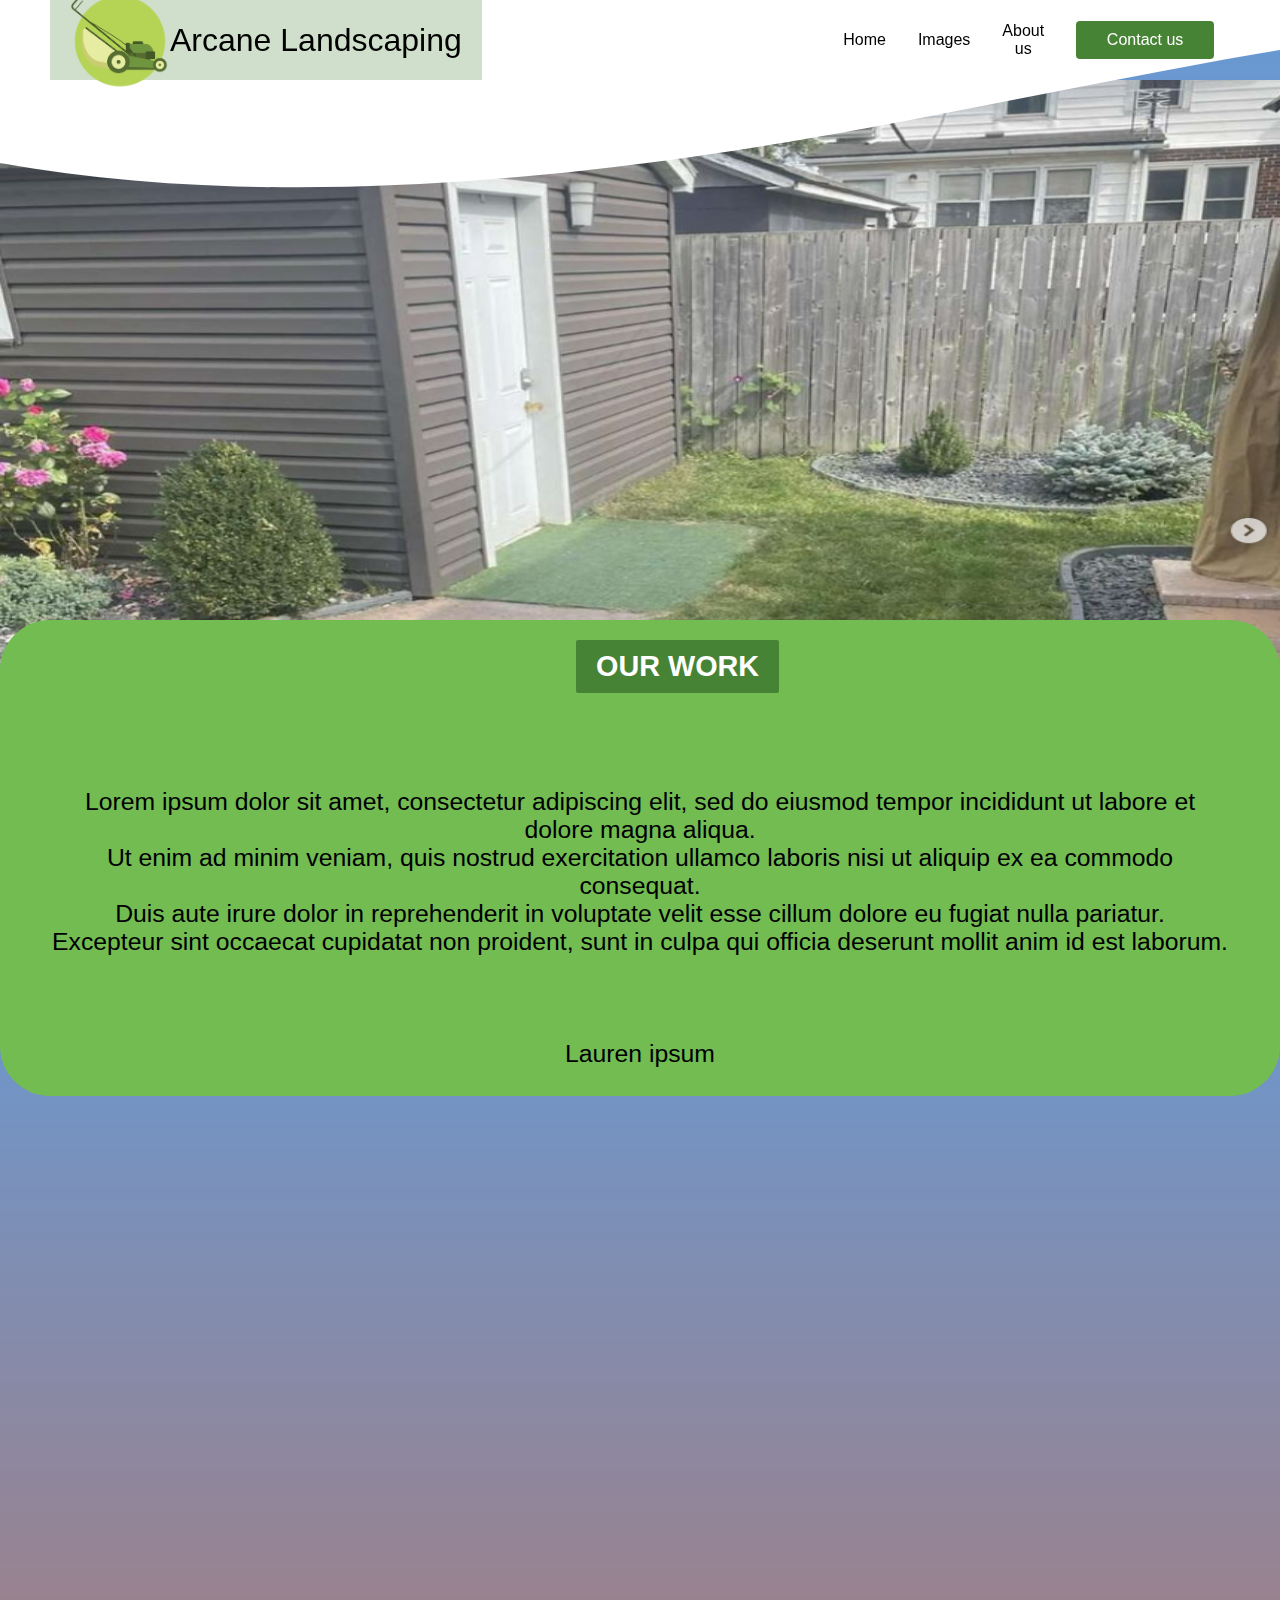
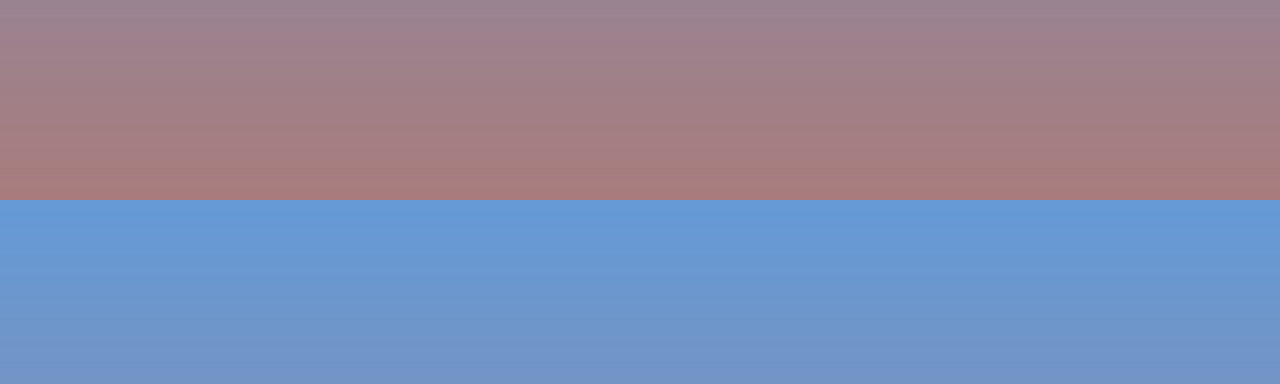
==== index.html @ 69f00dd1 "1.3" ====
<!DOCTYPE html>
<html lang="en">
<head>
    <meta charset="UTF-8">
    <meta name="viewport" content="width=device-width, initial-scale=1.0">
    <title>Arcane Landscaping</title>
    <link rel="icon" href="icon.png">
    <link rel="stylesheet" href="styles.css">
</head>
<body>
    <div class="custom-shape-divider-top-1712454902">
        <svg data-name="Layer 1" xmlns="http://www.w3.org/2000/svg" viewBox="0 0 1200 120" preserveAspectRatio="none">
            <path d="M321.39,56.44c58-10.79,114.16-30.13,172-41.86,82.39-16.72,168.19-17.73,250.45-.39C823.78,31,906.67,72,985.66,92.83c70.05,18.48,146.53,26.09,214.34,3V0H0V27.35A600.21,600.21,0,0,0,321.39,56.44Z" class="shape-fill"></path>
        </svg>
    </div>
    <nav class="navbar"> </nav>

        <div class="navbar__container">
            <a href="/" id="navbar__logo"><img src="icon.png" alt="" width="100px" height="100px"><p>
                Arcane Landscaping
            </p></a>
            <div class="navbar__toggle" id="mobile-menu">
                <span class="bar"></span>
                <span class="bar"></span>
                <span class="bar"></span>
            </div>
            <ul class="navbar__menu">
                <li class="navbar__item">
                    <a href="/" class="navbar__links">
                        Home
                    </a>
                </li>
                <li class="navbar__item">
                    <a href="images.html" class="navbar__links">
                        Images
                    </a>
                </li>
                <li class="navbar__item">
                    <a href="about-us.html" class="navbar__links">
                        About us
                    </a>
                </li>
                <li class="navbar__btn">
                    <a href="/" class="button">
                        Contact us
                    </a>
                </li>
            </ul>
        </div>
    

</body>
 
    <footer>
        <nav class="foot">

        </nav>
        <div class="background">
            
            </svg>
          </div>

        <section>
            
              <p class="legal">© 2024 All rights reserved</p>
        </section>
        
    </footer>
   
    
        
        

        <div class="finish_title">
            <h2>
                <center>
                    <p>
                        OUR WORK
                    </p>
                </center>
            </h2>
        </div>
        <div class="finish">
            <center>
                <p>
                    <br>
                    <br>
                    <br>
                    <br>
                    <br>
                    <br>
                    Lorem ipsum dolor sit amet, consectetur adipiscing elit, sed do eiusmod tempor incididunt ut labore et dolore magna aliqua. <br>
                     Ut enim ad minim veniam, quis nostrud exercitation ullamco laboris nisi ut aliquip ex ea commodo consequat. <br>
                     Duis aute irure dolor in reprehenderit in voluptate velit esse cillum dolore eu fugiat nulla pariatur. <br>
                     Excepteur sint occaecat cupidatat non proident, sunt in culpa qui officia deserunt mollit anim id est laborum. <br>
                    <br>
                    <br>
                    <br>
                    <p id="demo">Lauren ipsum</p>
                    <br>
                </p>
                
            </center>
        </div>
            <img src="backyard.png" alt="/" width=100% height=100% >
            <style>
                /* Additional CSS styles can be added here */
                .divScroll {
                    overflow:hidden;
                    height: 1000px;
                }
                .center-text {
                    text-align: center;
                }
                .center-content {
                    display: flex;
                    justify-content: center;
                    align-items: center;
                    height: 100vh; /* This centers vertically */
                }
            </style>
            <div class="divScroll">
            </div>
</html>
---- styles.css ----
*{
    box-sizing: border-box;
    margin: 0;
    padding: 0;
    font-family: 'Kumbh Sans', sans-serif;
    box-sizing: border-box;
}


.navbar {
    background: #96a377;
    height: 80px;
    display: flex;
    justify-content: center;
    align-items: center;
    font-size: 1.2rem;
    position: absolute;
    top: 0;
    z-index: 999;
}

.foot {
    background: #131313;
    height: 80px;
    display: flex;
    justify-content: center;
    align-items: center;
    font-size: 1.2rem;
    position: sticky;
    top: 0;
    z-index: 999;
}
.navbar__container {
    display: flex;
    justify-content: space-between;
    height: 80px;
    z-index: 1;
    width: 100%;
    max-width: 1300px;
    margin: 0 auto;
    padding: 0 50px;
    z-index: 1001;
} 

#navbar__logo {
    z-index: 1000;
    background:#47833542;
    text-decoration: none;
    font-family:'Lucida Sans', 'Lucida Sans Regular', 'Lucida Grande', 'Lucida Sans Unicode', Geneva, Verdana, sans-serif;
    color:#000;
    font-style: normal;
    padding: 10px 20px;
    display: flex;
    align-items: center;
    align-content: center;
    border: none;
    height:100%;
    top: 150px;
    font-size: 2rem;
    z-index: 1001;
}



.fa-gem {
    margin-right: 0.5rem;
}

.navbar__menu {
    display: flex;
    align-items: center;
    list-style: none;
    text-align: center;
}

.navbar__item {
    height: 80px;
    right:20px;
    z-index: 1001;
    color: #000;
}

.navbar__links {
  color: #000;
    display:flex;
    align-items:center;
    justify-content: center;
    text-decoration: none;
    padding: 0 1rem;
    height: 100%;
    z-index: 1001;
}

.navbar__btn {
    display:flex;
    justify-content: center;
    align-items: center;
    padding: 0 1rem;
    width: 100%;
    z-index: 1001;
}

.button {
    display: flex;
    justify-content: center;
    align-items: center;
    text-decoration: none;
    padding: 10px 20px;
    height:100%;
    width:100%;
    border:none;
    outline:none;
    border-radius: 4px;
    background:#478335;
    color: #fff;
    z-index: 1001;
}

.button:hover {
    background: #92f508;
    transition: all 0.3s ease;
}

.navbar__links:hover {
    color: #15f153;
    transition: all 0.3s ease;
}

body {
    margin: 0;
    background: linear-gradient(#4686cfd5, #a87c7c);
    font-family: "Euclid Circular A", "Poppins";
    color: #d6dfed;
    top: 100;
  }
  
  
  html,
  body {
    height: 100%;
  }
  
  .background {
    position: absolute;
    z-index: -1;
    top: 0;
    left: 0;
    right: 0;
    bottom: 0;
  }
  
  ul {
    display: flex;
    list-style: none;
    padding: 0;
    margin: 0;
  }
  
  .socials {
    gap: 20px;
  }
  
  .socials a {
    font-size: 24px;
  }
  
  .links {
    gap: 10px;
  }
  
  .legal {
    font-size: 12px;
    margin: 0;
  }
  
  
  footer {
    position: fixed;
    left: 0;
    bottom: 0;
    display: flex;
    width: 100%;
    height: 370px;
  }
  
  section {
    display: flex;
    flex-direction: column;
    justify-content: flex-end;
    gap: 30px;
    padding-bottom: 80px;
    padding-left: 60px;
    width: 100%;
  }
  
  @media (width > 420px) {
    section {
      align-items: center;
      padding-left: 0;
      gap: 20px;
    }
  
    .links {
      gap: 20px;
    }
  }


  .finish_title{
    position:absolute;
    align-items: center;
    display: flex;
    padding: 10px 20px;
    font-size: 1.2rem;
    top: 640px;
    left: 45%;
    text-decoration: none;
    cursor: none;
    border:none;
    outline:none;
    border-radius: 2px;
    background:#478335;
    color: #fff;
    z-index: 2;
  }

  .finish{
    position:absolute;
    font-family:'Times New Roman', Times, serif;
    font-size: 2.75vmin;
    width:100%;
    left: -20px;
    border: 15 #817348;
    border-radius: 50px;
    color: #000;
    background: #72bc52;
    padding: 0 50px;
    margin: 20px;
    top: 600px;
    z-index: 1;
  }
  .custom-shape-divider-top-1712454902 {
    position: absolute;
    top: 0;
    left: 0;
    width: 100%;
    overflow: hidden;
    line-height: 0;
    z-index: 1000;
}

.custom-shape-divider-top-1712454902 svg {
    position: relative;
    display: block;
    width: calc(300% + 1.3px);
    height: 204px;
    transform: rotateY(180deg);
    z-index: 1000;
}

.custom-shape-divider-top-1712454902 .shape-fill {
    fill: #fff;
}
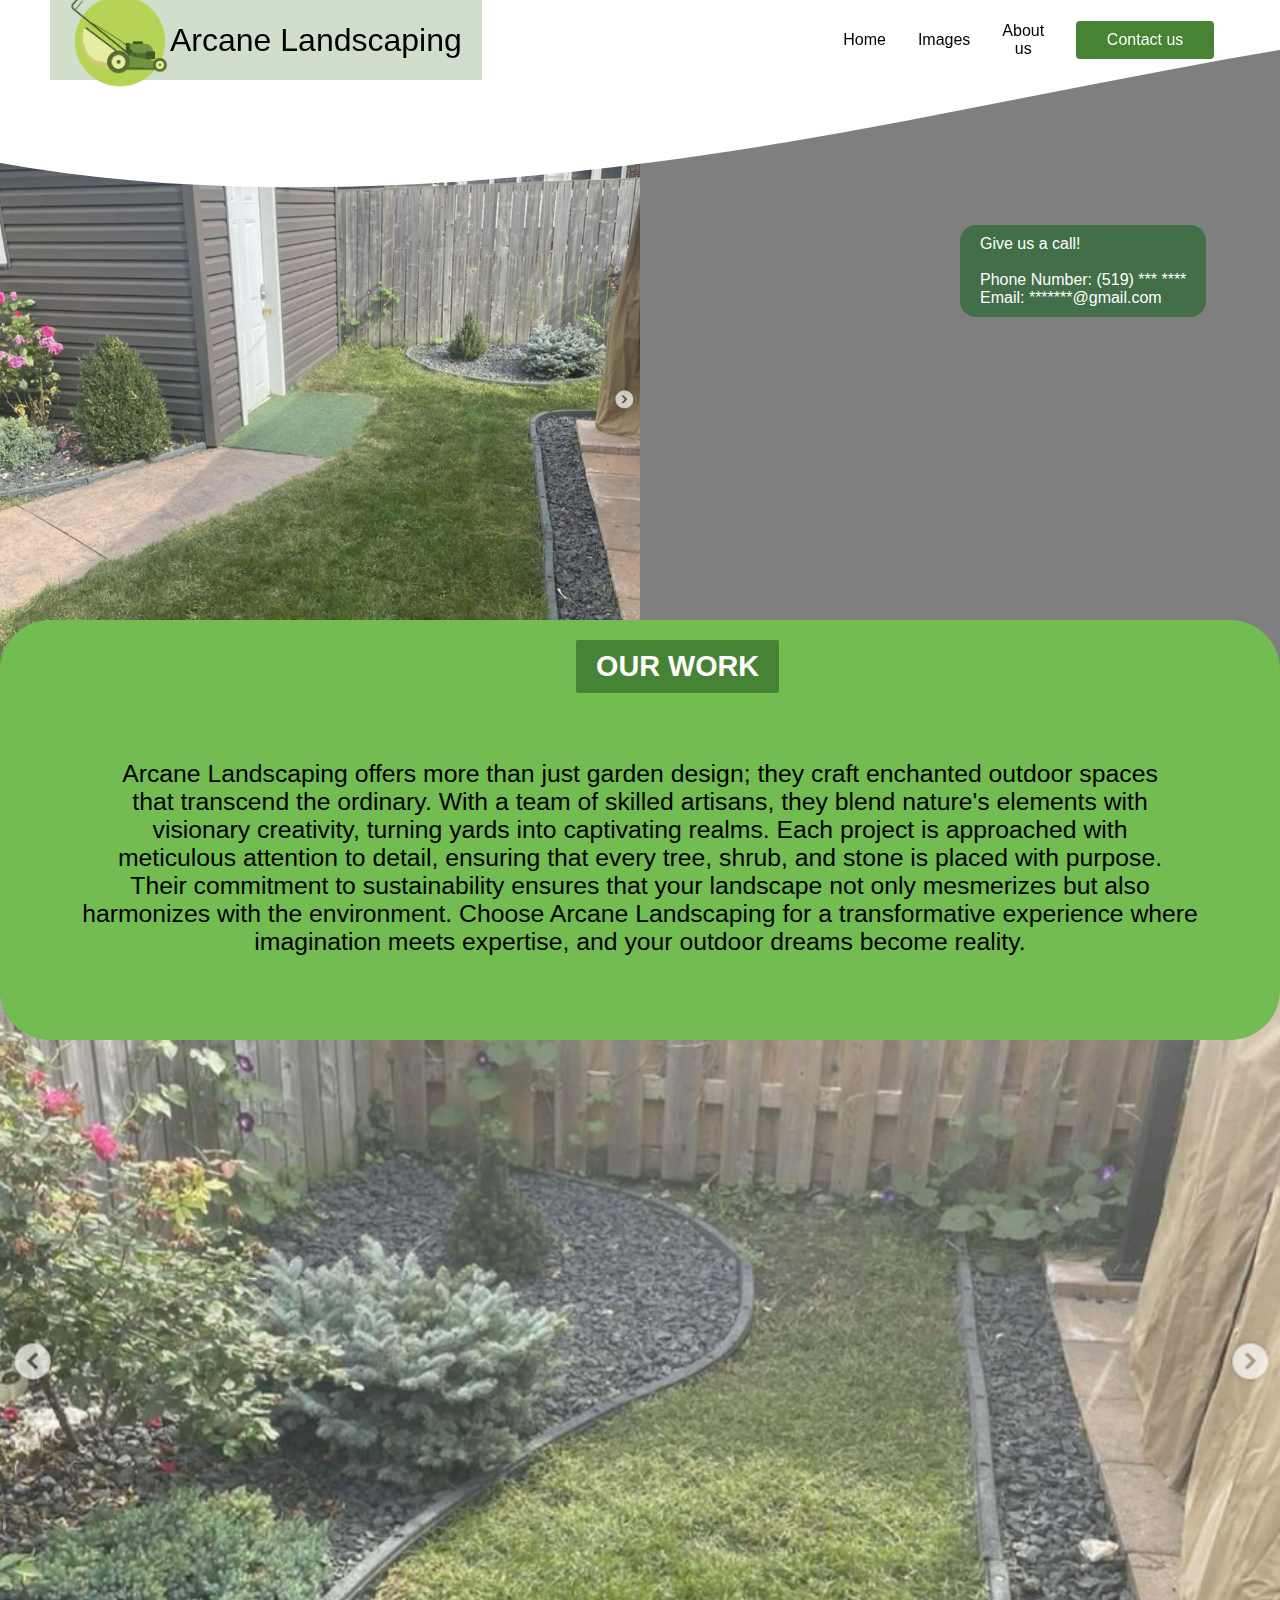
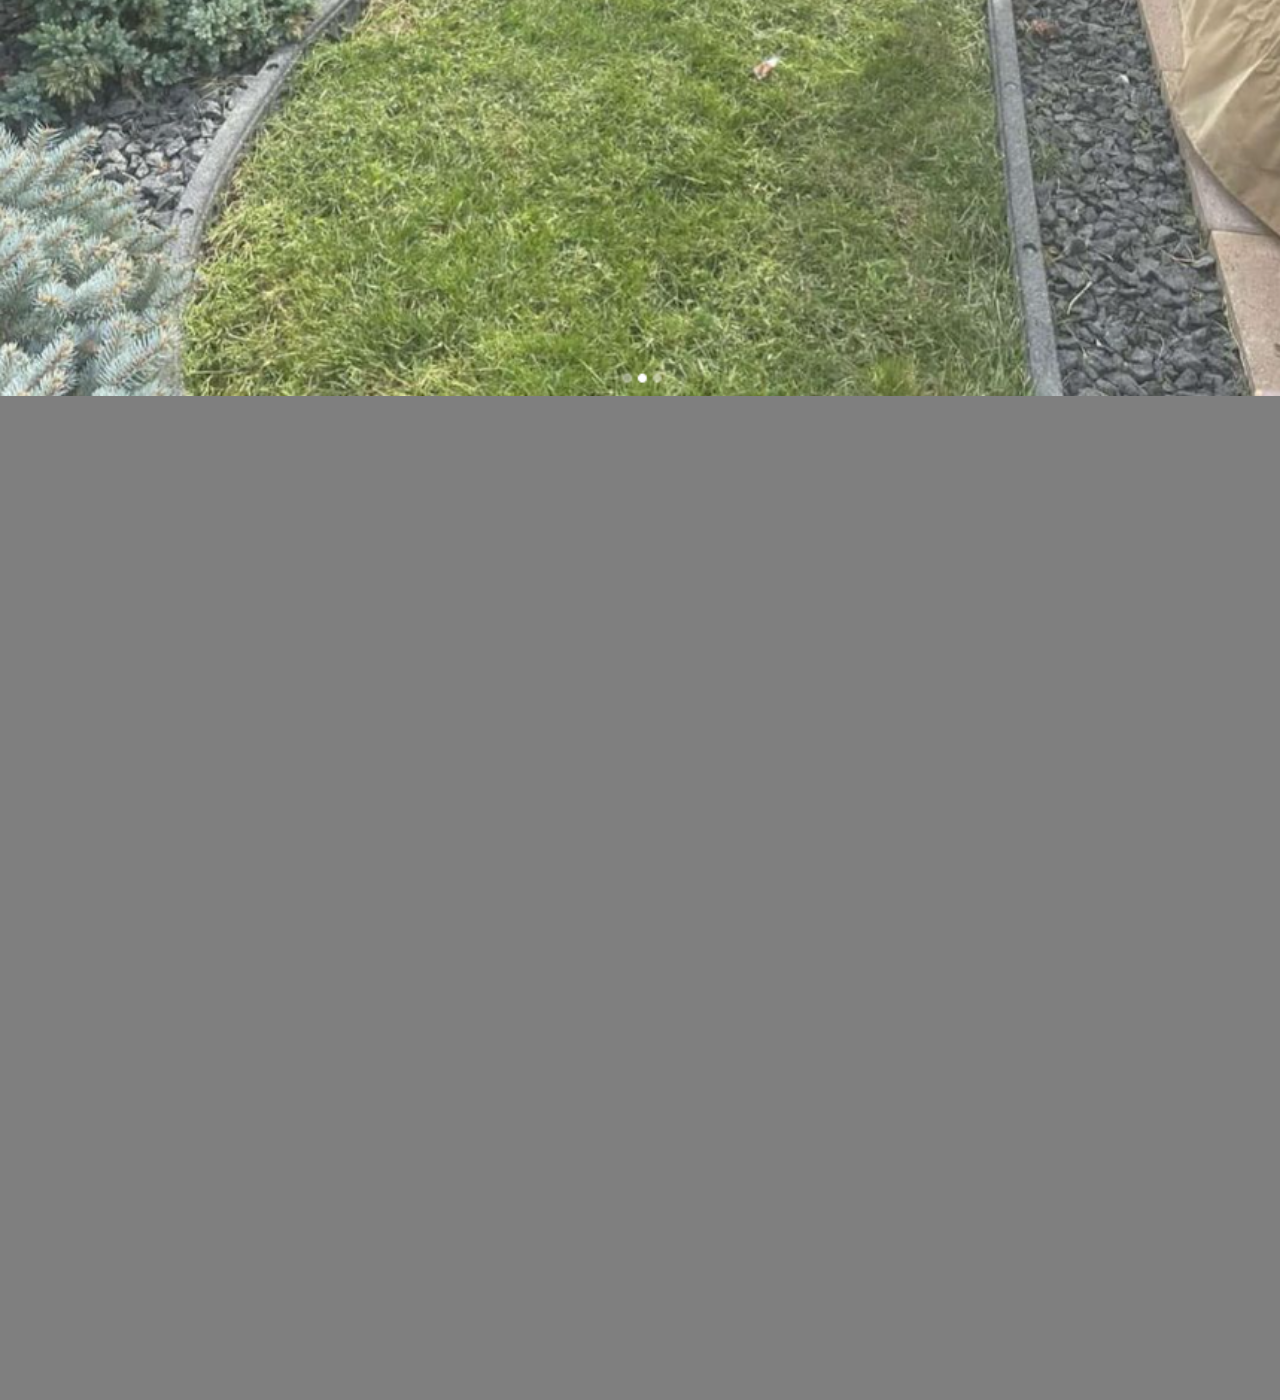
==== commit 6b24d5e0: "1.7" ====
--- a/index.html
+++ b/index.html
@@ -26,7 +26,7 @@
             </div>
             <ul class="navbar__menu">
                 <li class="navbar__item">
-                    <a href="/" class="navbar__links">
+                    <a href="index.html" class="navbar__links">
                         Home
                     </a>
                 </li>
@@ -47,8 +47,54 @@
                 </li>
             </ul>
         </div>
+        
     
+        <div class="contacts">
+            Give us a call!
+            <br>
+            <br>
+            Phone Number: (519) *** ****
+            <br>
+            Email: *******@gmail.com
+        </div>
+        
 
+        <div class="finish_title">
+            <h2>
+                <center>
+                    <p font-size="1.2vmax">
+                        OUR WORK
+                    </p>
+                </center>
+            </h2>
+        </div>
+        <div class="finish">
+            <center>
+                <p>
+                    <br>
+                    <br>
+                    <br>
+                    <br>
+                    <br>
+
+                    Arcane Landscaping offers more than just garden design; they craft enchanted outdoor spaces <br>
+                    that transcend the ordinary. With a team of skilled artisans, they blend nature's elements with <br>
+                    visionary creativity, turning yards into captivating realms. Each project is approached with <br>
+                     meticulous attention to detail, ensuring that every tree, shrub, and stone is placed with purpose. <br>
+                     Their commitment to sustainability ensures that your landscape not only mesmerizes but also <br>
+                     harmonizes with the environment. Choose Arcane Landscaping for a transformative experience where <br>
+                     imagination meets expertise, and your outdoor dreams become reality.
+                    <br>
+                    <br>
+                    <br>
+                    <br>
+                </p>
+                
+            </center>
+        </div>
+
+            <img src="backyard.png" alt="/" width=50% height=50% >
+            <img src="backyard2.png" class="image2" alt="/" width="100%" height="100%" left="200vmax">
 </body>
  
     <footer>
@@ -67,42 +113,6 @@
         
     </footer>
    
-    
-        
-        
-
-        <div class="finish_title">
-            <h2>
-                <center>
-                    <p>
-                        OUR WORK
-                    </p>
-                </center>
-            </h2>
-        </div>
-        <div class="finish">
-            <center>
-                <p>
-                    <br>
-                    <br>
-                    <br>
-                    <br>
-                    <br>
-                    <br>
-                    Lorem ipsum dolor sit amet, consectetur adipiscing elit, sed do eiusmod tempor incididunt ut labore et dolore magna aliqua. <br>
-                     Ut enim ad minim veniam, quis nostrud exercitation ullamco laboris nisi ut aliquip ex ea commodo consequat. <br>
-                     Duis aute irure dolor in reprehenderit in voluptate velit esse cillum dolore eu fugiat nulla pariatur. <br>
-                     Excepteur sint occaecat cupidatat non proident, sunt in culpa qui officia deserunt mollit anim id est laborum. <br>
-                    <br>
-                    <br>
-                    <br>
-                    <p id="demo">Lauren ipsum</p>
-                    <br>
-                </p>
-                
-            </center>
-        </div>
-            <img src="backyard.png" alt="/" width=100% height=100% >
             <style>
                 /* Additional CSS styles can be added here */
                 .divScroll {
--- a/styles.css
+++ b/styles.css
@@ -128,17 +128,11 @@
 
 body {
     margin: 0;
-    background: linear-gradient(#4686cfd5, #a87c7c);
-    font-family: "Euclid Circular A", "Poppins";
-    color: #d6dfed;
-    top: 100;
+    background: #00000080;
   }
   
   
   html,
-  body {
-    height: 100%;
-  }
   
   .background {
     position: absolute;
@@ -180,7 +174,6 @@
     bottom: 0;
     display: flex;
     width: 100%;
-    height: 370px;
   }
   
   section {
@@ -215,13 +208,16 @@
     top: 640px;
     left: 45%;
     text-decoration: none;
-    cursor: none;
     border:none;
     outline:none;
     border-radius: 2px;
     background:#478335;
     color: #fff;
     z-index: 2;
+  }
+  .finish_title:hover{
+    color: #131313;
+    transition: all 0.3s ease-in;
   }
 
   .finish{
@@ -261,3 +257,16 @@
 .custom-shape-divider-top-1712454902 .shape-fill {
     fill: #fff;
 }
+
+
+.contacts{
+  color: #fff;
+  position: absolute;
+  top: 25%;
+  left: 75%;
+  border-radius: 16px ;
+  width:fit-content;
+  padding: 10px 20px;
+  background: #426e48;
+  z-index: 1001;
+}
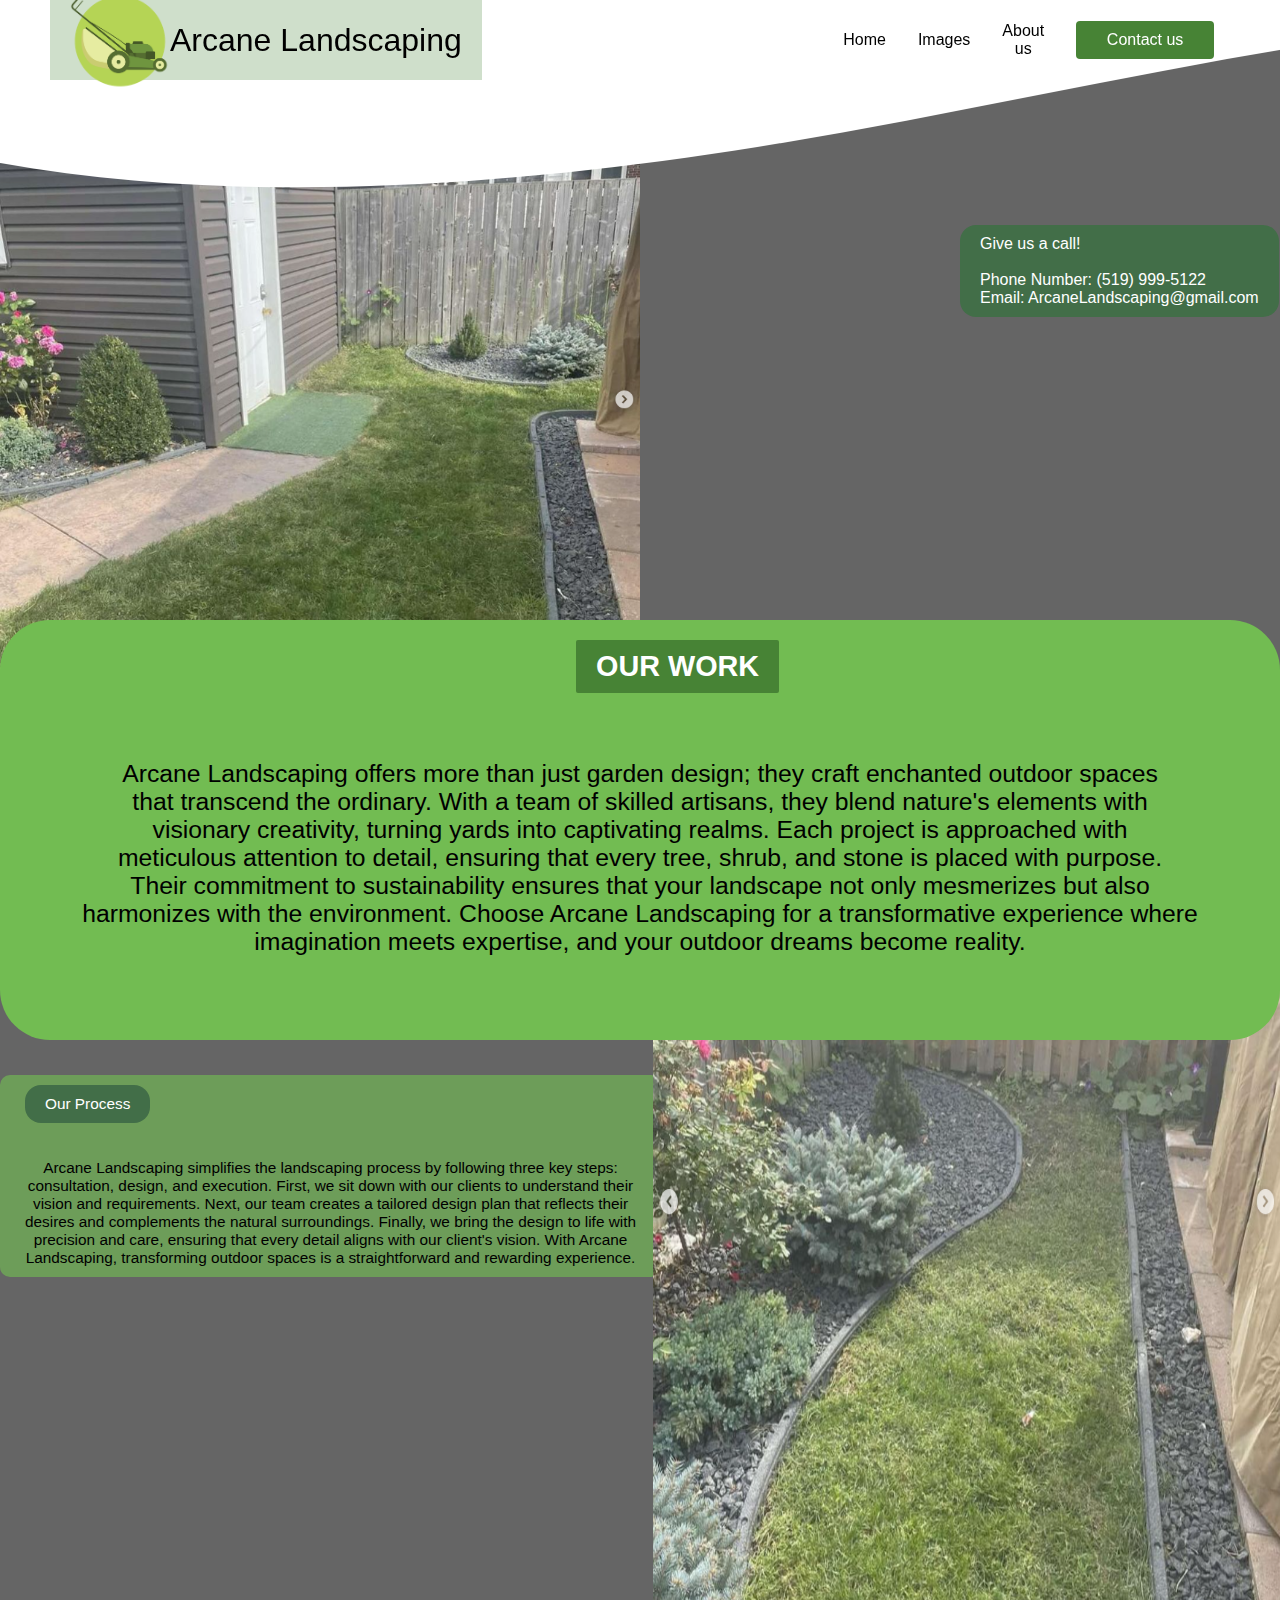
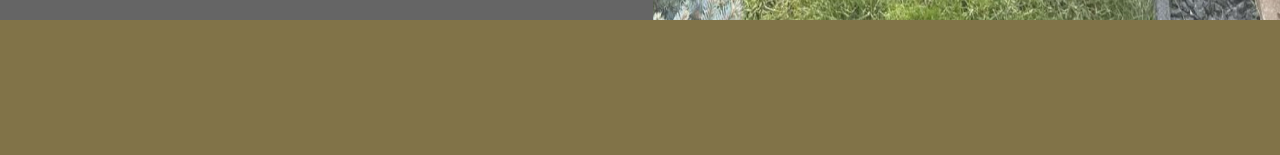
==== commit af12623b: "1.8" ====
--- a/index.html
+++ b/index.html
@@ -36,7 +36,7 @@
                     </a>
                 </li>
                 <li class="navbar__item">
-                    <a href="about-us.html" class="navbar__links">
+                    <a href="#About us" class="navbar__links">
                         About us
                     </a>
                 </li>
@@ -53,9 +53,11 @@
             Give us a call!
             <br>
             <br>
-            Phone Number: (519) *** ****
+            Phone Number: (519) 999-5122
             <br>
-            Email: *******@gmail.com
+            Email: ArcaneLandscaping@gmail.com
+            <br>
+
         </div>
         
 
@@ -63,7 +65,10 @@
             <h2>
                 <center>
                     <p font-size="1.2vmax">
-                        OUR WORK
+                        <a id="About us">
+                            OUR WORK
+                        </a>
+                        
                     </p>
                 </center>
             </h2>
@@ -92,20 +97,42 @@
                 
             </center>
         </div>
+        <div class="process">
+            <center id="title">
+
+            Our Process
+            </center>
+            <br>
+            <br>
+            <center>
+                Arcane Landscaping simplifies the landscaping process by following three key steps: <br>
+                consultation, design, and execution. First, we sit down with our clients to understand their <br>
+                 vision and requirements. Next, our team creates a tailored design plan that reflects their <br>
+                 desires and complements the natural surroundings. Finally, we bring the design to life with <br>
+                 precision and care, ensuring that every detail aligns with our client's vision. With Arcane <br>
+                  Landscaping, transforming outdoor spaces is a straightforward and rewarding experience.
+            </center>
+        
+        </div>
+
+
 
             <img src="backyard.png" alt="/" width=50% height=50% >
-            <img src="backyard2.png" class="image2" alt="/" width="100%" height="100%" left="200vmax">
+            <img src="backyard2.png" alt="/" class="backyard2">
+            <div class="foot" position="absolute"></div>
 </body>
  
     <footer>
-        <nav class="foot">
-
-        </nav>
+      
         <div class="background">
             
             </svg>
           </div>
-
+          <div class="custom-shape-divider-bottom-1713120110">
+            <svg data-name="Layer 1" xmlns="http://www.w3.org/2000/svg" viewBox="0 0 1200 120" preserveAspectRatio="none">
+                <path d="M321.39,56.44c58-10.79,114.16-30.13,172-41.86,82.39-16.72,168.19-17.73,250.45-.39C823.78,31,906.67,72,985.66,92.83c70.05,18.48,146.53,26.09,214.34,3V0H0V27.35A600.21,600.21,0,0,0,321.39,56.44Z" class="shape-fill"></path>
+            </svg>
+        </div>
         <section>
             
               <p class="legal">© 2024 All rights reserved</p>
@@ -113,22 +140,7 @@
         
     </footer>
    
-            <style>
-                /* Additional CSS styles can be added here */
-                .divScroll {
-                    overflow:hidden;
-                    height: 1000px;
-                }
-                .center-text {
-                    text-align: center;
-                }
-                .center-content {
-                    display: flex;
-                    justify-content: center;
-                    align-items: center;
-                    height: 100vh; /* This centers vertically */
-                }
-            </style>
+       
             <div class="divScroll">
             </div>
 </html>--- a/styles.css
+++ b/styles.css
@@ -126,10 +126,18 @@
     transition: all 0.3s ease;
 }
 
-body {
-    margin: 0;
-    background: #00000080;
-  }
+@media (max-width: 600px) {
+  body {
+    background: linear-gradient(#b9b6b6, #00ff73);
+    background-repeat: no-repeat; /* Ensure the gradient doesn't repeat */
+  }
+}
+
+@media (min-width: 601px) {
+  body {
+    background: #1a1919ab;
+  }
+}
   
   
   html,
@@ -258,7 +266,26 @@
     fill: #fff;
 }
 
-
+.custom-shape-divider-bottom-1713120110 {
+  position: absolute;
+  bottom: 10px;
+  left: 0;
+  width: 100%;
+  overflow: hidden;
+  line-height: 0;
+  transform: rotate(180deg);
+}
+
+.custom-shape-divider-bottom-1713120110 svg {
+  position: absolute;
+  display: block;
+  width: calc(187% + 1.3px);
+  height: 107px;
+}
+
+.custom-shape-divider-bottom-1713120110 .shape-fill {
+  fill: #FFFFFF;
+}
 .contacts{
   color: #fff;
   position: absolute;
@@ -270,3 +297,39 @@
   background: #426e48;
   z-index: 1001;
 }
+.backyard2 {
+  position: absolute;
+  width: 49%;
+  height: 100%;
+  top: 750px;
+  left: 51%; /* Adjust this value as needed */
+  z-index: 0;
+}
+
+.process{
+  position: absolute;
+  padding: 10px 25px;
+  font-size: 1.2vmax;
+  top: 1075px;
+  
+  border-radius: 10px;
+  background-color: #72bc52a4;
+}
+#title{
+  align-items: center;
+  align-content: center;
+  color: #fff;
+  padding: 10px 20px;
+  border-radius: 16px;
+  background-color: #426e48;
+  width: fit-content;
+}
+
+.foot{
+  position: absolute;
+  background: #817348;
+  width: 100%;
+  height: 15%;
+  top: 180%;
+  z-index: 1001;
+}